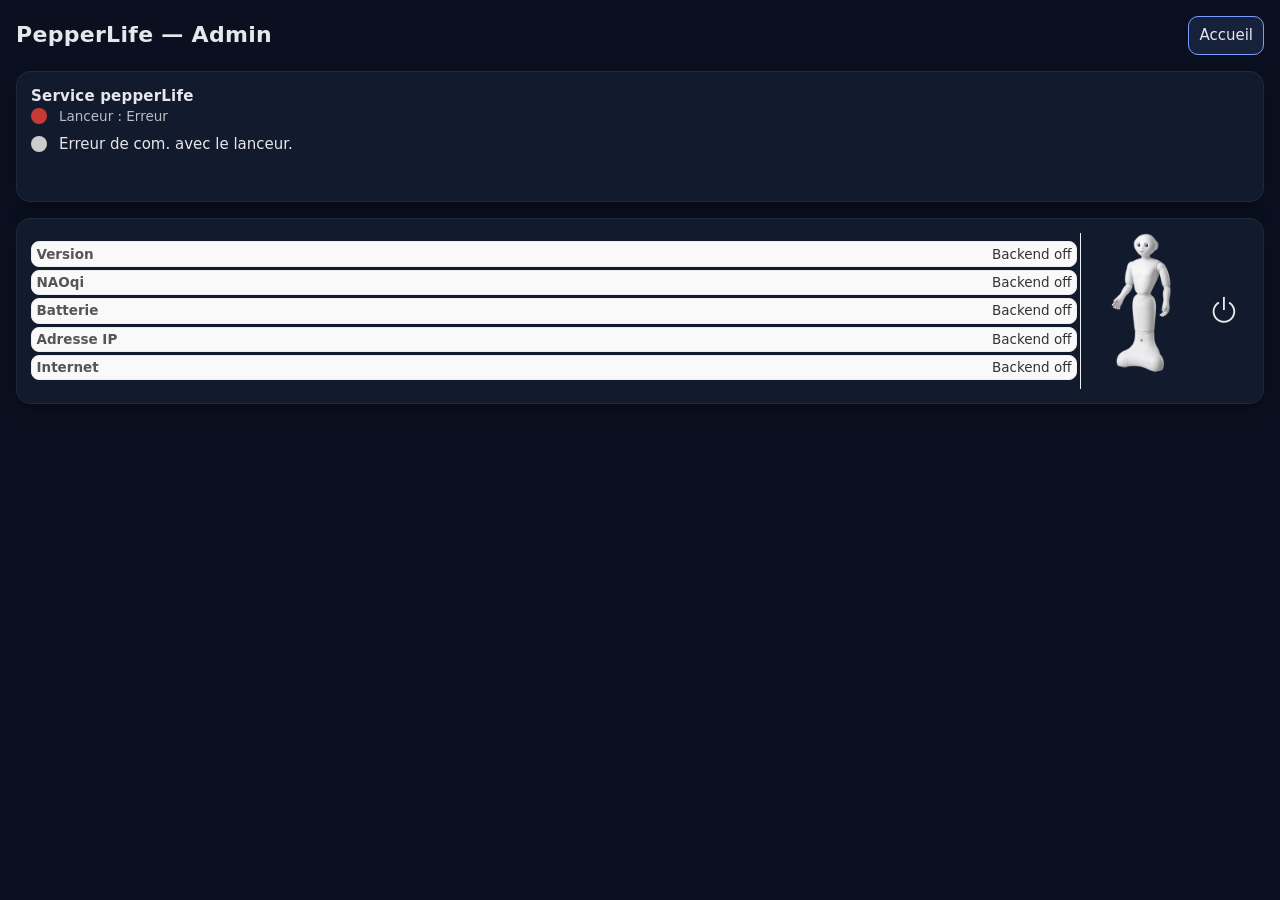
==== pepperLife/html/index.html @ dcae1d37 "RobotPage pour 2.7 et 2.9 et installation simplifiée" ====
<!doctype html>
<html lang="fr"><head>
<meta charset="utf-8"/><meta name="viewport" content="width=device-width, initial-scale=1"/>

<title>PepperLife • Admin (annexe)</title>
<link rel="stylesheet" href="https://cdn.jsdelivr.net/npm/bootstrap-icons@1.10.5/font/bootstrap-icons.css">
<link rel="stylesheet" href="./css/style.css"/>
</head><body>
  <div class="wrap">
    <header>
      <div>
        <h1>PepperLife — Admin</h1>
        
      </div>
      <nav id="nav"></nav>
    </header>
    <main id="app"></main>
  </div>
<script type="module">
// Add cache busting parameter to all module imports
const bust = `?t=${Date.now()}`;

// Dynamically import modules to apply cache busting
const {router, linkTo} = await import(`./js/router.js${bust}`);
const {api} = await import(`./js/api.js${bust}`);
const Home = await import(`./js/views/home.js${bust}`);
const Hardware = await import(`./js/views/hardware.js${bust}`);
const Memory = await import(`./js/views/memory.js${bust}`);
const Settings = await import(`./js/views/settings.js${bust}`);
const Tethering = await import(`./js/views/tethering.js${bust}`);
const Apps = await import(`./js/views/apps.js${bust}`);
const Life = await import(`./js/views/life.js${bust}`);
const Posture = await import(`./js/views/posture.js${bust}`);
const Camera = await import(`./js/views/camera.js${bust}`);
const Logs = await import(`./js/views/logs.js${bust}`);
const Audio = await import(`./js/views/audio.js${bust}`);

const routes = {
  '': Home, '#/': Home,
  '#/hardware': Hardware,
  '#/memory': Memory,
  '#/settings': Settings,
  '#/tethering': Tethering,
  '#/apps': Apps,
  '#/life': Life,
  '#/posture': Posture,
  '#/camera': Camera,
  '#/logs': Logs,
  '#/audio': Audio,
};

const navItems = [
  ['Accueil', '#/'],
  ['Hardware', '#/hardware'],
  ['Audio', '#/audio'],
  ['Mémoire', '#/memory'],
  ['Réglages', '#/settings'],
  ['Tethering', '#/tethering'],
  ['Apps', '#/apps'],
  ['Vie', '#/life'],
  ['Posture', '#/posture'],
  ['Caméra', '#/camera'],
  ['Logs', '#/logs'],
];
const nav = document.getElementById('nav');
navItems.forEach(([t, href])=>{
  const a = document.createElement('a');
  a.href=href;
  a.textContent=t;
  a.dataset.page = href;
  if (href !== '#/') a.style.display = 'none';
  nav.appendChild(a);
});

router(routes);
</script>
</body></html>
---- pepperLife/html/css/style.css ----
:root { --bg:#0b1020; --panel:#121a2e; --muted:#98a2b3; --fg:#e5e7eb; --acc:#7c9cff; --ok:#22c55e; --warn:#f59e0b; --bad:#ef4444; --chip:#1f2a44; }
*{box-sizing:border-box} html,body{margin:0;height:100%;background:var(--bg);color:var(--fg);font:15px/1.4 system-ui,-apple-system,Segoe UI,Roboto,Ubuntu,Cantarell,Noto Sans,Arial,sans-serif}
.wrap{max-width:1280px;margin:0 auto;padding:16px}
header{display:flex;align-items:center;justify-content:space-between;gap:12px;margin-bottom:16px}
h1{font-size:22px;margin:0;letter-spacing:.3px}
nav{display:flex;flex-wrap:wrap;gap:6px}
nav a{padding:8px 10px;border-radius:10px;border:1px solid #334155;background:#16213c;color:var(--fg);text-decoration:none}
nav a.active{border-color:#7c9cff}
.grid{display:grid;grid-template-columns:repeat(12,1fr);gap:12px}
.card{grid-column:span 12;background:var(--panel);border:1px solid #1e293b;border-radius:14px;padding:14px;box-shadow:0 6px 20px rgba(0,0,0,.25)}
@media(min-width:760px){.span-4{grid-column:span 4}.span-6{grid-column:span 6}.span-8{grid-column:span 8}.span-12{grid-column:span 12}}
.title{font-weight:600;margin-bottom:8px;letter-spacing:.2px}
.row{display:flex;align-items:center;gap:12px;flex-wrap:wrap}
.kvs{display:flex;flex-wrap:wrap;gap:8px}
.kv{background:#0d1428;border:1px solid #1e2a47;border-radius:10px;padding:8px 10px;min-width:140px}
.k{font-size:12px;color:var(--muted)} .v{font-weight:600}
.chip{background:var(--chip);padding:6px 10px;border-radius:999px;font-size:12px}
.btn{cursor:pointer;border:1px solid #334155;background:#16213c;color:var(--fg);padding:8px 12px;border-radius:10px;font-weight:600}
input[type=range]{width:220px} .meter{height:10px;width:220px;background:#0b1324;border:1px solid #233355;border-radius:999px;overflow:hidden}
.meter>i{display:block;height:100%;width:0%;background:linear-gradient(90deg,#58a6ff,#22c55e)}
.table{width:100%;border-collapse:collapse} .table th,.table td{border:1px solid #233355;padding:6px 8px}
input,select{background:#0d1428;border:1px solid #1f2a44;color:var(--fg);padding:8px;border-radius:8px}
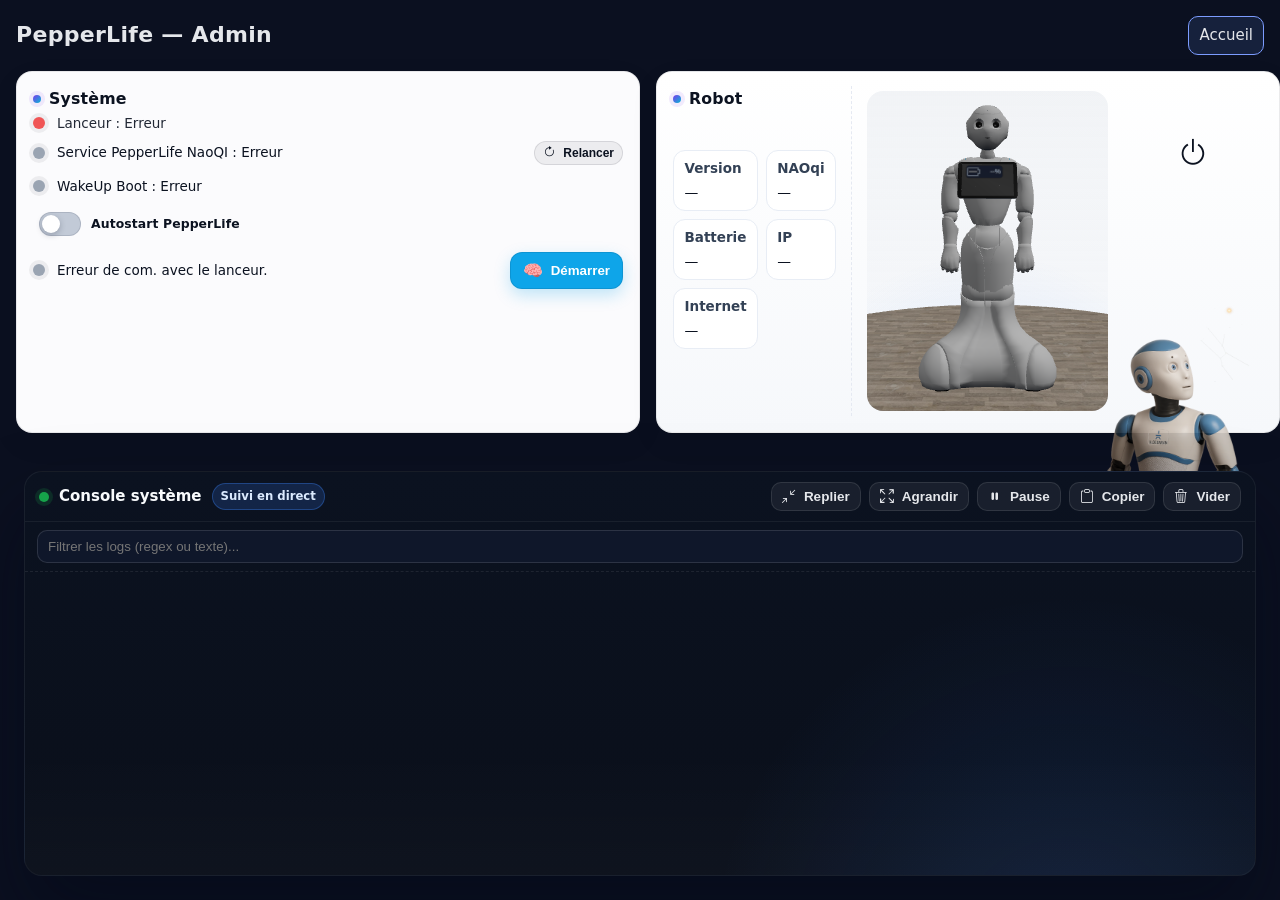
==== commit 52fa0866: "v1 robot virtuel et autostart" ====
--- a/pepperLife/html/index.html
+++ b/pepperLife/html/index.html
@@ -3,8 +3,18 @@
 <meta charset="utf-8"/><meta name="viewport" content="width=device-width, initial-scale=1"/>
 
 <title>PepperLife • Admin (annexe)</title>
-<link rel="stylesheet" href="https://cdn.jsdelivr.net/npm/bootstrap-icons@1.10.5/font/bootstrap-icons.css">
+<link rel="stylesheet" href="./vendor/bootstrap-icons/font/bootstrap-icons.css">
 <link rel="stylesheet" href="./css/style.css"/>
+<script src="./vendor/ansi_up/ansi_up.min.js"></script>
+<script type="importmap">
+{
+  "imports": {
+    "three": "./vendor/three/build/three.module.js",
+    "three/examples/jsm/controls/OrbitControls.js": "./vendor/three/examples/jsm/controls/OrbitControls.js",
+    "three/examples/jsm/loaders/GLTFLoader.js": "./vendor/three/examples/jsm/loaders/GLTFLoader.js"
+  }
+}
+</script>
 </head><body>
   <div class="wrap">
     <header>
@@ -30,10 +40,10 @@
 const Tethering = await import(`./js/views/tethering.js${bust}`);
 const Apps = await import(`./js/views/apps.js${bust}`);
 const Life = await import(`./js/views/life.js${bust}`);
-const Posture = await import(`./js/views/posture.js${bust}`);
 const Camera = await import(`./js/views/camera.js${bust}`);
 const Logs = await import(`./js/views/logs.js${bust}`);
 const Audio = await import(`./js/views/audio.js${bust}`);
+const Chat = await import(`./js/views/chat.js${bust}`);
 
 const routes = {
   '': Home, '#/': Home,
@@ -43,22 +53,22 @@
   '#/tethering': Tethering,
   '#/apps': Apps,
   '#/life': Life,
-  '#/posture': Posture,
   '#/camera': Camera,
   '#/logs': Logs,
   '#/audio': Audio,
+  '#/chat': Chat,
 };
 
 const navItems = [
   ['Accueil', '#/'],
   ['Hardware', '#/hardware'],
   ['Audio', '#/audio'],
+  ['Chat', '#/chat'],
   ['Mémoire', '#/memory'],
   ['Réglages', '#/settings'],
   ['Tethering', '#/tethering'],
   ['Apps', '#/apps'],
-  ['Vie', '#/life'],
-  ['Posture', '#/posture'],
+  ['État', '#/life'],
   ['Caméra', '#/camera'],
   ['Logs', '#/logs'],
 ];
@@ -72,6 +82,6 @@
   nav.appendChild(a);
 });
 
-router(routes);
+router(routes, api);
 </script>
 </body></html>
--- a/pepperLife/html/css/style.css
+++ b/pepperLife/html/css/style.css
@@ -1,4 +1,3 @@
-
 :root { --bg:#0b1020; --panel:#121a2e; --muted:#98a2b3; --fg:#e5e7eb; --acc:#7c9cff; --ok:#22c55e; --warn:#f59e0b; --bad:#ef4444; --chip:#1f2a44; }
 *{box-sizing:border-box} html,body{margin:0;height:100%;background:var(--bg);color:var(--fg);font:15px/1.4 system-ui,-apple-system,Segoe UI,Roboto,Ubuntu,Cantarell,Noto Sans,Arial,sans-serif}
 .wrap{max-width:1280px;margin:0 auto;padding:16px}
@@ -8,7 +7,7 @@
 nav a{padding:8px 10px;border-radius:10px;border:1px solid #334155;background:#16213c;color:var(--fg);text-decoration:none}
 nav a.active{border-color:#7c9cff}
 .grid{display:grid;grid-template-columns:repeat(12,1fr);gap:12px}
-.card{grid-column:span 12;background:var(--panel);border:1px solid #1e293b;border-radius:14px;padding:14px;box-shadow:0 6px 20px rgba(0,0,0,.25)}
+.card{background:var(--panel);border:1px solid #1e293b;border-radius:14px;padding:14px;box-shadow:0 6px 20px rgba(0,0,0,.25)}
 @media(min-width:760px){.span-4{grid-column:span 4}.span-6{grid-column:span 6}.span-8{grid-column:span 8}.span-12{grid-column:span 12}}
 .title{font-weight:600;margin-bottom:8px;letter-spacing:.2px}
 .row{display:flex;align-items:center;gap:12px;flex-wrap:wrap}
@@ -21,3 +20,30 @@
 .meter>i{display:block;height:100%;width:0%;background:linear-gradient(90deg,#58a6ff,#22c55e)}
 .table{width:100%;border-collapse:collapse} .table th,.table td{border:1px solid #233355;padding:6px 8px}
 input,select{background:#0d1428;border:1px solid #1f2a44;color:var(--fg);padding:8px;border-radius:8px}
+
+/* --- Spinner / Loader --- */
+.spinner {
+  border: 4px solid rgba(243, 243, 243, 0.1);
+  border-top: 4px solid var(--acc);
+  border-radius: 50%;
+  width: 40px;
+  height: 40px;
+  animation: spin 1s linear infinite;
+}
+
+.inline-spinner {
+  display: inline-block;
+  vertical-align: middle;
+  border: 3px solid rgba(243, 243, 243, 0.1);
+  border-top: 3px solid var(--acc);
+  border-radius: 50%;
+  width: 20px;
+  height: 20px;
+  margin-left: 8px;
+  animation: spin 0.8s linear infinite;
+}
+
+@keyframes spin {
+  0% { transform: rotate(0deg); }
+  100% { transform: rotate(360deg); }
+}
